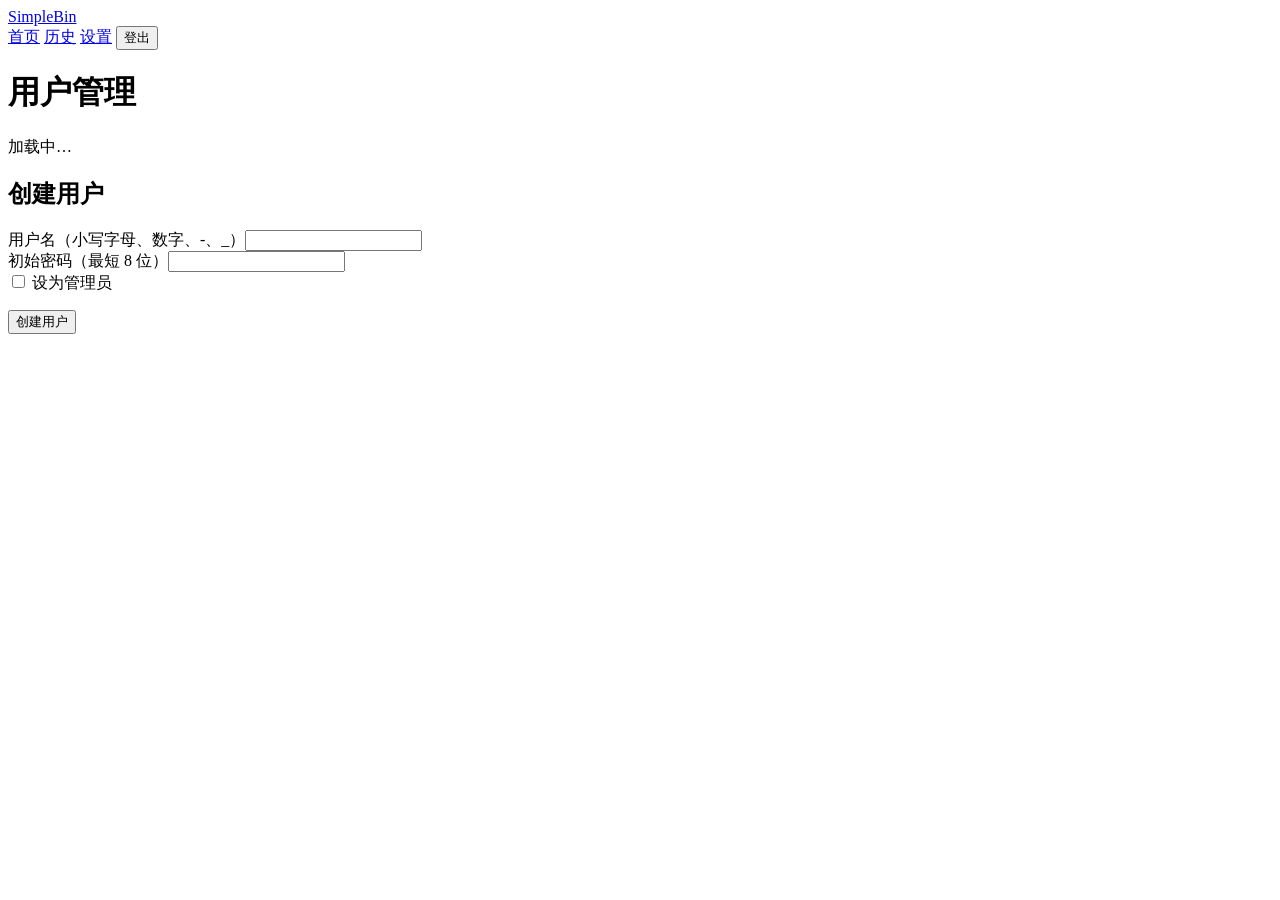
==== web/pages/admin.html @ bc234aa2 "SimpleBin v2.0: Go rewrite (Phase 1) - Go rewrite (stdlib net/http, SQLite via modernc.org/sqlite, b" ====
<!DOCTYPE html>
<html lang="zh-CN">
<head>
<meta charset="utf-8">
<meta name="viewport" content="width=device-width, initial-scale=1, viewport-fit=cover">
<title>用户管理 - SimpleBin</title>
<link rel="stylesheet" href="/static/app.css">
</head>
<body>
<header class="topbar">
  <a class="brand" href="/">SimpleBin</a>
  <nav>
    <a href="/">首页</a>
    <a href="/history">历史</a>
    <a href="/settings">设置</a>
    <button class="linkbtn" id="logoutBtn">登出</button>
  </nav>
</header>
<main>
  <h1>用户管理</h1>
  <div id="userList"><p class="muted">加载中…</p></div>

  <h2>创建用户</h2>
  <form id="createUserForm">
    <div class="field"><label>用户名（小写字母、数字、-、_）</label><input type="text" id="newUsername"></div>
    <div class="field"><label>初始密码（最短 8 位）</label><input type="password" id="newPassword" autocomplete="new-password"></div>
    <div class="field"><label><input type="checkbox" id="newIsAdmin" style="width:auto"> 设为管理员</label></div>
    <p class="err" id="err"></p>
    <button class="btn primary" type="submit">创建用户</button>
  </form>
</main>
<div id="toast"></div>
<script src="/static/app.js"></script>
<script src="/static/admin.js"></script>
</body>
</html>
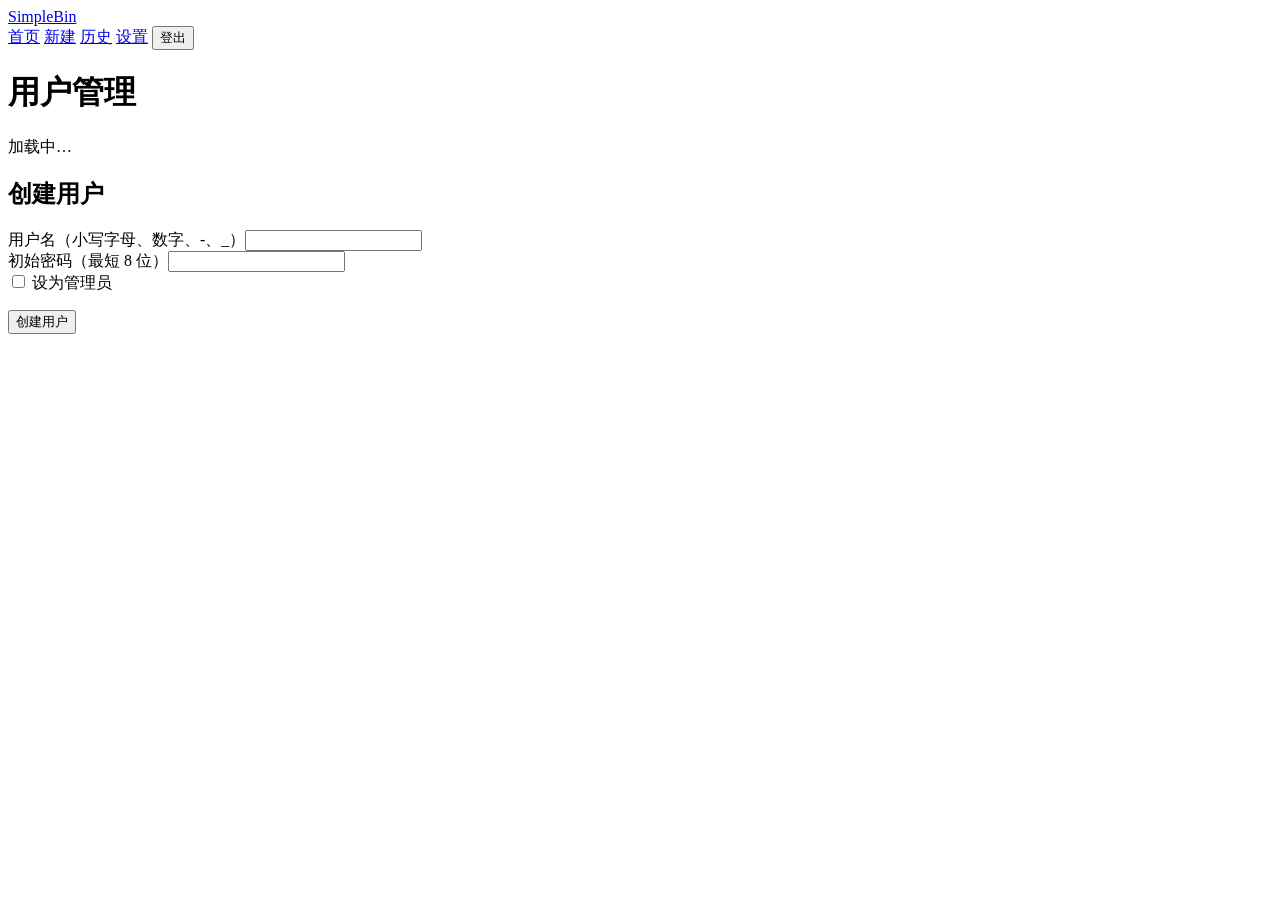
==== commit 699d6cd9: "home: tap card to copy, keep only paste button, move input/upload to /new; iOS 26 Liquid Glass style" ====
--- a/web/pages/admin.html
+++ b/web/pages/admin.html
@@ -3,6 +3,13 @@
 <head>
 <meta charset="utf-8">
 <meta name="viewport" content="width=device-width, initial-scale=1, viewport-fit=cover">
+<meta name="mobile-web-app-capable" content="yes">
+<meta name="apple-mobile-web-app-capable" content="yes">
+<meta name="apple-mobile-web-app-status-bar-style" content="default">
+<meta name="apple-mobile-web-app-title" content="SimpleBin">
+<meta name="theme-color" content="#ffffff">
+<link rel="manifest" href="/static/manifest.json">
+<link rel="apple-touch-icon" href="/static/icon-180.png">
 <title>用户管理 - SimpleBin</title>
 <link rel="stylesheet" href="/static/app.css">
 </head>
@@ -11,6 +18,7 @@
   <a class="brand" href="/">SimpleBin</a>
   <nav>
     <a href="/">首页</a>
+    <a href="/new">新建</a>
     <a href="/history">历史</a>
     <a href="/settings">设置</a>
     <button class="linkbtn" id="logoutBtn">登出</button>
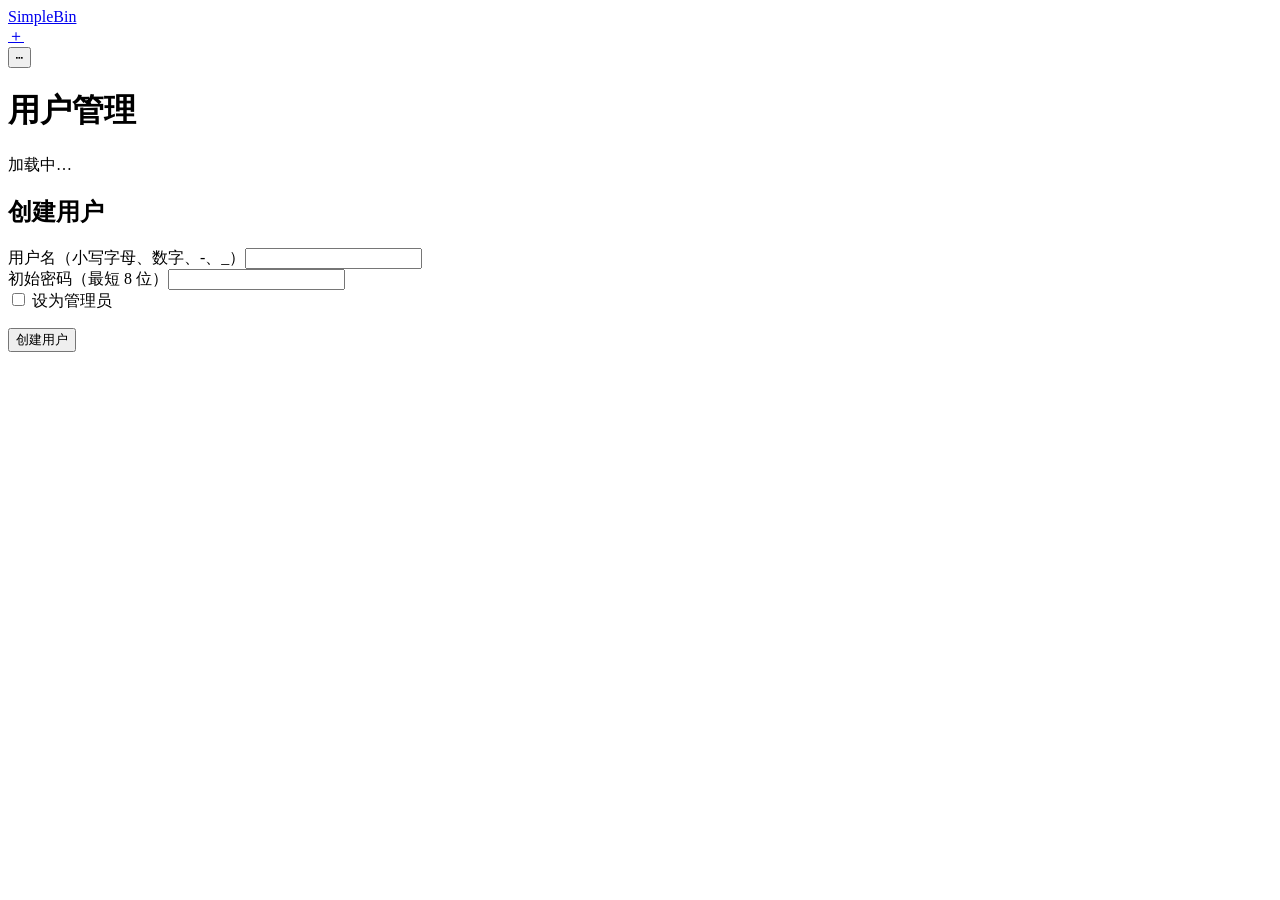
==== commit c01b118f: "fix iOS tap-to-copy (sync execCommand first) + topbar collapses to + and ... menu" ====
--- a/web/pages/admin.html
+++ b/web/pages/admin.html
@@ -16,13 +16,19 @@
 <body>
 <header class="topbar">
   <a class="brand" href="/">SimpleBin</a>
-  <nav>
-    <a href="/">首页</a>
-    <a href="/new">新建</a>
-    <a href="/history">历史</a>
-    <a href="/settings">设置</a>
-    <button class="linkbtn" id="logoutBtn">登出</button>
-  </nav>
+<div class="topbar-actions">
+    <a class="icon-btn" href="/new" aria-label="新建">＋</a>
+    <div class="topbar-menu">
+      <button class="icon-btn" id="topMenuBtn" aria-label="菜单">⋯</button>
+      <div class="menu-pop" id="topMenuPop" hidden>
+        <a class="menu-item" href="/">首页</a>
+        <a class="menu-item" href="/history">历史</a>
+        <a class="menu-item" href="/settings">设置</a>
+        <a class="menu-item" href="/admin" id="adminLink" hidden>管理</a>
+        <button class="menu-item danger" id="logoutBtn">登出</button>
+      </div>
+    </div>
+  </div>
 </header>
 <main>
   <h1>用户管理</h1>
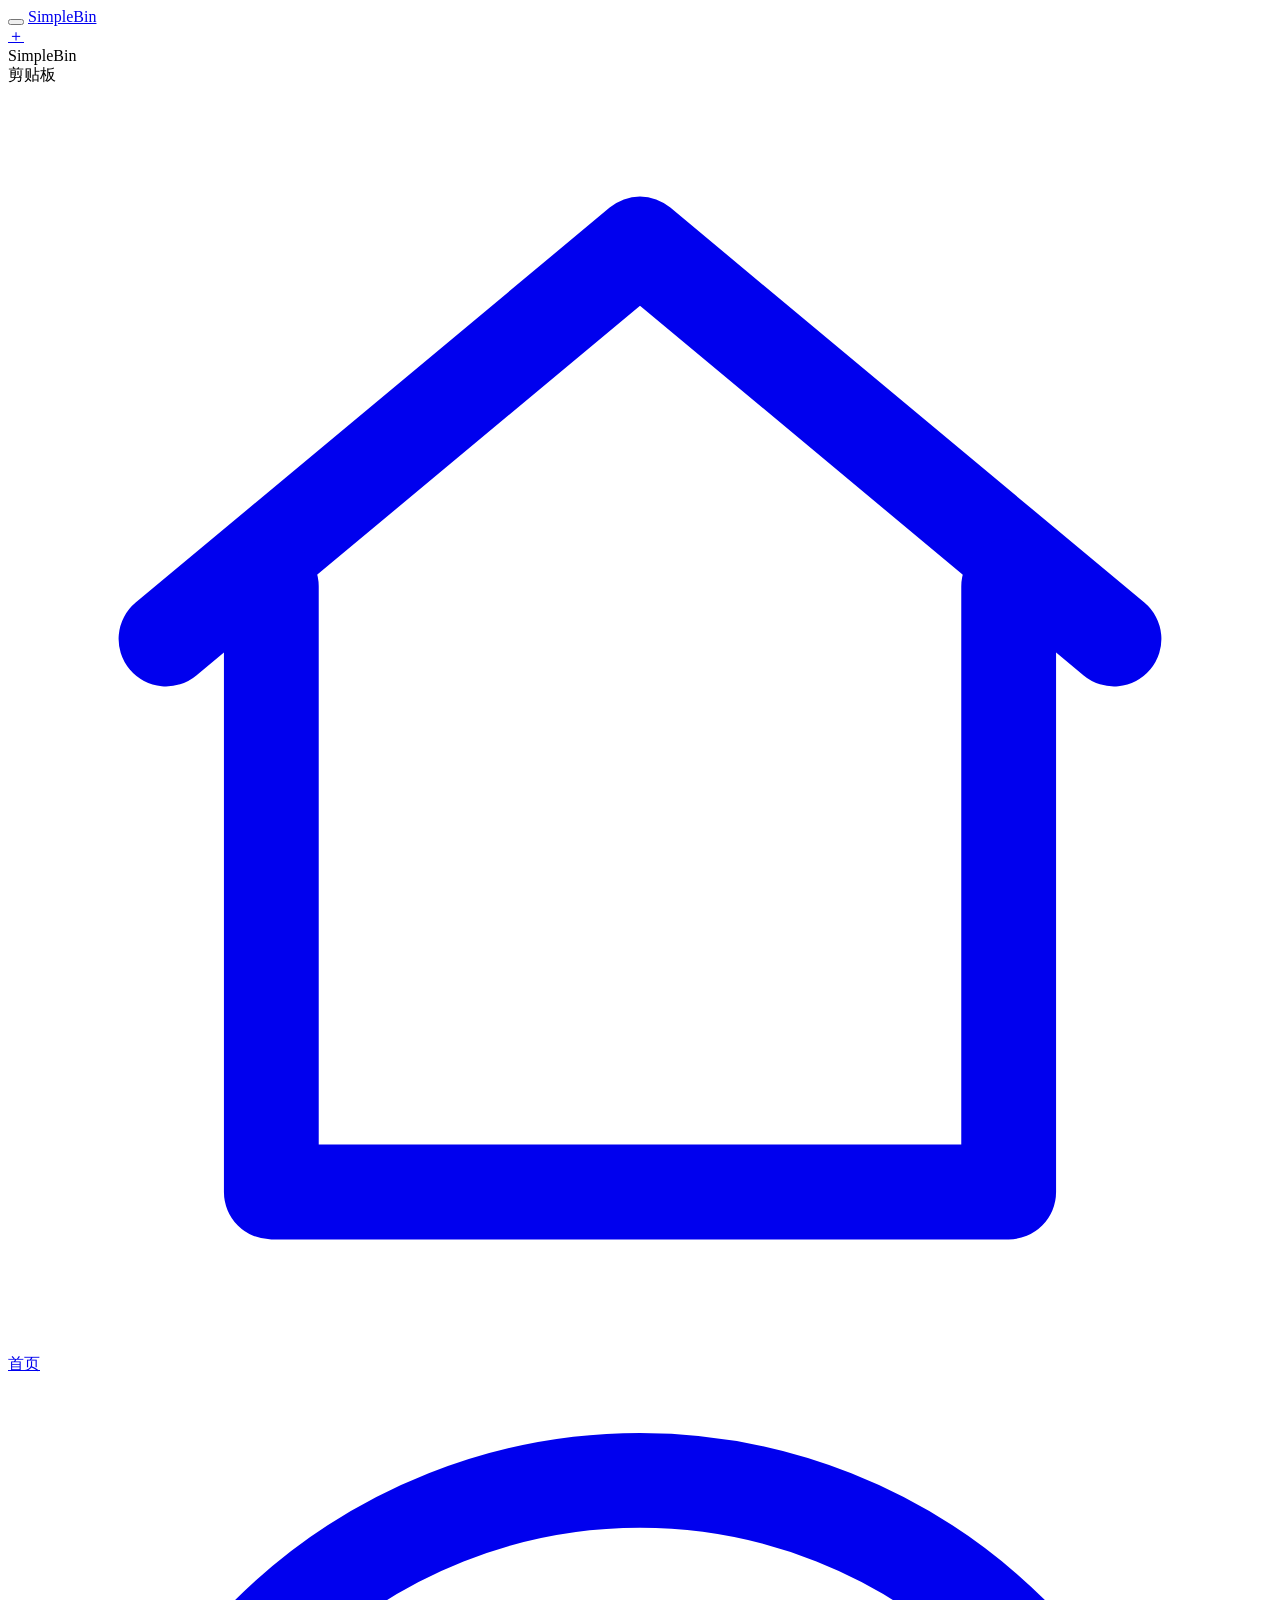
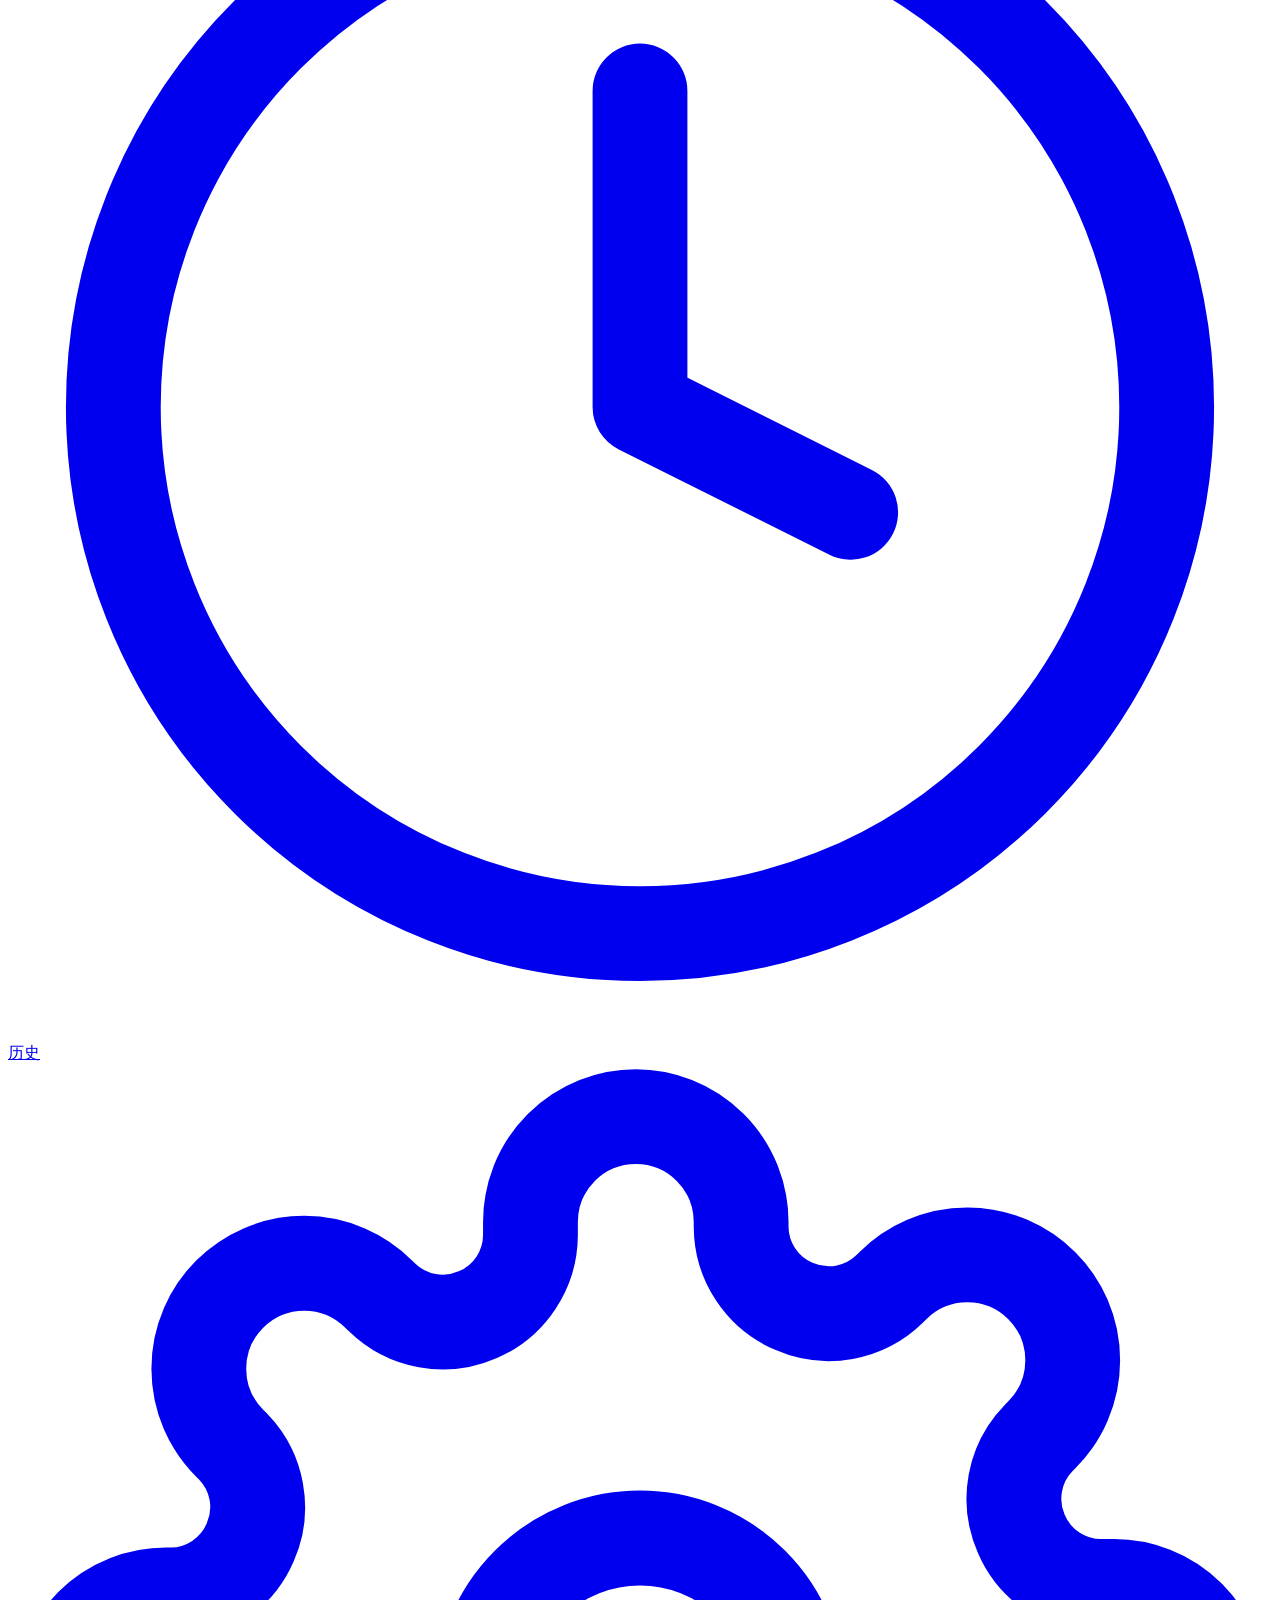
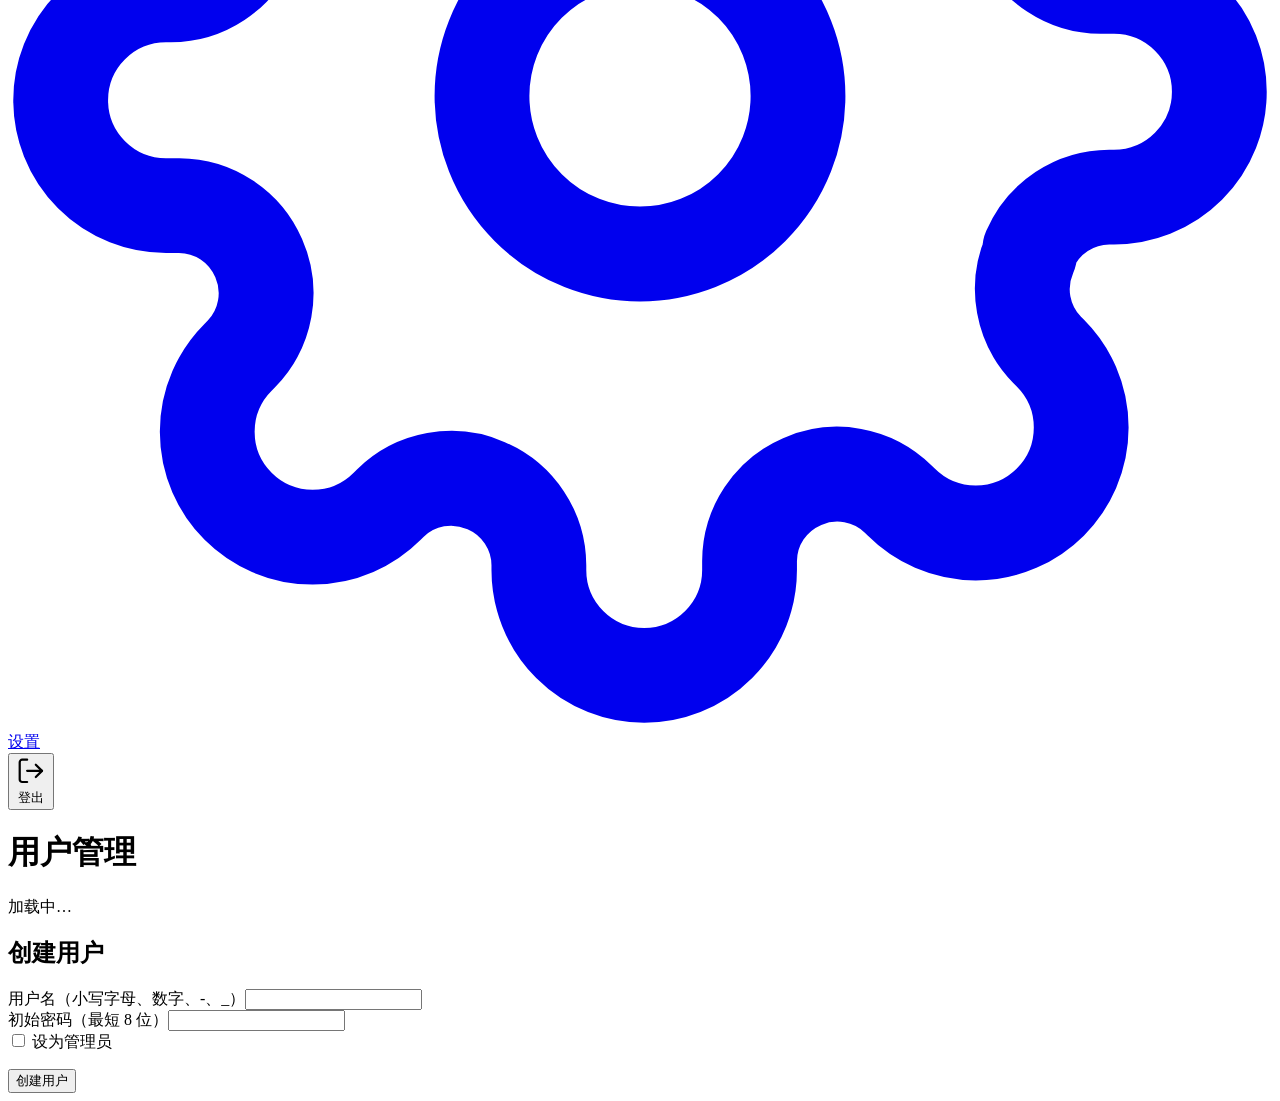
==== commit 1bf5ca2a: "topbar: replace ... popup menu with left drawer (same as ReceiptBin)" ====
--- a/web/pages/admin.html
+++ b/web/pages/admin.html
@@ -15,21 +15,38 @@
 </head>
 <body>
 <header class="topbar">
+  <button class="burger" id="burgerBtn" aria-label="菜单"><span></span><span></span><span></span></button>
   <a class="brand" href="/">SimpleBin</a>
-<div class="topbar-actions">
+  <div class="topbar-actions">
     <a class="icon-btn" href="/new" aria-label="新建">＋</a>
-    <div class="topbar-menu">
-      <button class="icon-btn" id="topMenuBtn" aria-label="菜单">⋯</button>
-      <div class="menu-pop" id="topMenuPop" hidden>
-        <a class="menu-item" href="/">首页</a>
-        <a class="menu-item" href="/history">历史</a>
-        <a class="menu-item" href="/settings">设置</a>
-        <a class="menu-item" href="/admin" id="adminLink" hidden>管理</a>
-        <button class="menu-item danger" id="logoutBtn">登出</button>
-      </div>
-    </div>
   </div>
 </header>
+<div class="scrim" id="scrim"></div>
+<aside class="drawer" id="drawer" aria-label="菜单">
+  <div class="drawer-head">
+    <div class="logo">SimpleBin</div>
+    <div class="sub">剪贴板</div>
+  </div>
+  <nav>
+    <a class="drawer-item" data-nav="home" href="/">
+      <svg viewBox="0 0 24 24" fill="none" stroke="currentColor" stroke-width="1.8" stroke-linecap="round" stroke-linejoin="round" aria-hidden="true"><path d="M3 10.5 12 3l9 7.5"/><path d="M5 9.5V21h14V9.5"/></svg>
+      首页</a>
+    <a class="drawer-item" data-nav="history" href="/history">
+      <svg viewBox="0 0 24 24" fill="none" stroke="currentColor" stroke-width="1.8" stroke-linecap="round" stroke-linejoin="round" aria-hidden="true"><circle cx="12" cy="12" r="10"/><path d="M12 6v6l4 2"/></svg>
+      历史<span class="count" id="historyCount"></span></a>
+    <a class="drawer-item" data-nav="settings" href="/settings">
+      <svg viewBox="0 0 24 24" fill="none" stroke="currentColor" stroke-width="1.8" stroke-linecap="round" stroke-linejoin="round" aria-hidden="true"><circle cx="12" cy="12" r="3"/><path d="M19.4 15a1.65 1.65 0 0 0 .33 1.82l.06.06a2 2 0 1 1-2.83 2.83l-.06-.06a1.65 1.65 0 0 0-1.82-.33 1.65 1.65 0 0 0-1 1.51V21a2 2 0 1 1-4 0v-.09a1.65 1.65 0 0 0-1-1.51 1.65 1.65 0 0 0-1.82.33l-.06.06a2 2 0 1 1-2.83-2.83l.06-.06a1.65 1.65 0 0 0 .33-1.82 1.65 1.65 0 0 0-1.51-1H3a2 2 0 1 1 0-4h.09a1.65 1.65 0 0 0 1.51-1 1.65 1.65 0 0 0-.33-1.82l-.06-.06a2 2 0 1 1 2.83-2.83l.06.06a1.65 1.65 0 0 0 1.82.33h0a1.65 1.65 0 0 0 1-1.51V3a2 2 0 1 1 4 0v.09a1.65 1.65 0 0 0 1 1.51h0a1.65 1.65 0 0 0 1.82-.33l.06-.06a2 2 0 1 1 2.83 2.83l-.06.06a1.65 1.65 0 0 0-.33 1.82v0a1.65 1.65 0 0 0 1.51 1H21a2 2 0 1 1 0 4h-.09a1.65 1.65 0 0 0-1.51 1z"/></svg>
+      设置</a>
+    <a class="drawer-item" data-nav="admin" href="/admin" id="adminLink" hidden>
+      <svg viewBox="0 0 24 24" fill="none" stroke="currentColor" stroke-width="1.8" stroke-linecap="round" stroke-linejoin="round" aria-hidden="true"><path d="M17 21v-2a4 4 0 0 0-4-4H5a4 4 0 0 0-4 4v2"/><circle cx="9" cy="7" r="4"/><path d="M23 21v-2a4 4 0 0 0-3-3.87"/><path d="M16 3.13a4 4 0 0 1 0 7.75"/></svg>
+      管理</a>
+  </nav>
+  <div class="drawer-foot">
+    <button class="drawer-item danger" id="logoutBtn">
+      <svg viewBox="0 0 24 24" fill="none" stroke="currentColor" stroke-width="1.8" stroke-linecap="round" stroke-linejoin="round" aria-hidden="true"><path d="M9 21H5a2 2 0 0 1-2-2V5a2 2 0 0 1 2-2h4"/><path d="m16 17 5-5-5-5"/><path d="M21 12H9"/></svg>
+      登出</button>
+  </div>
+</aside>
 <main>
   <h1>用户管理</h1>
   <div id="userList"><p class="muted">加载中…</p></div>
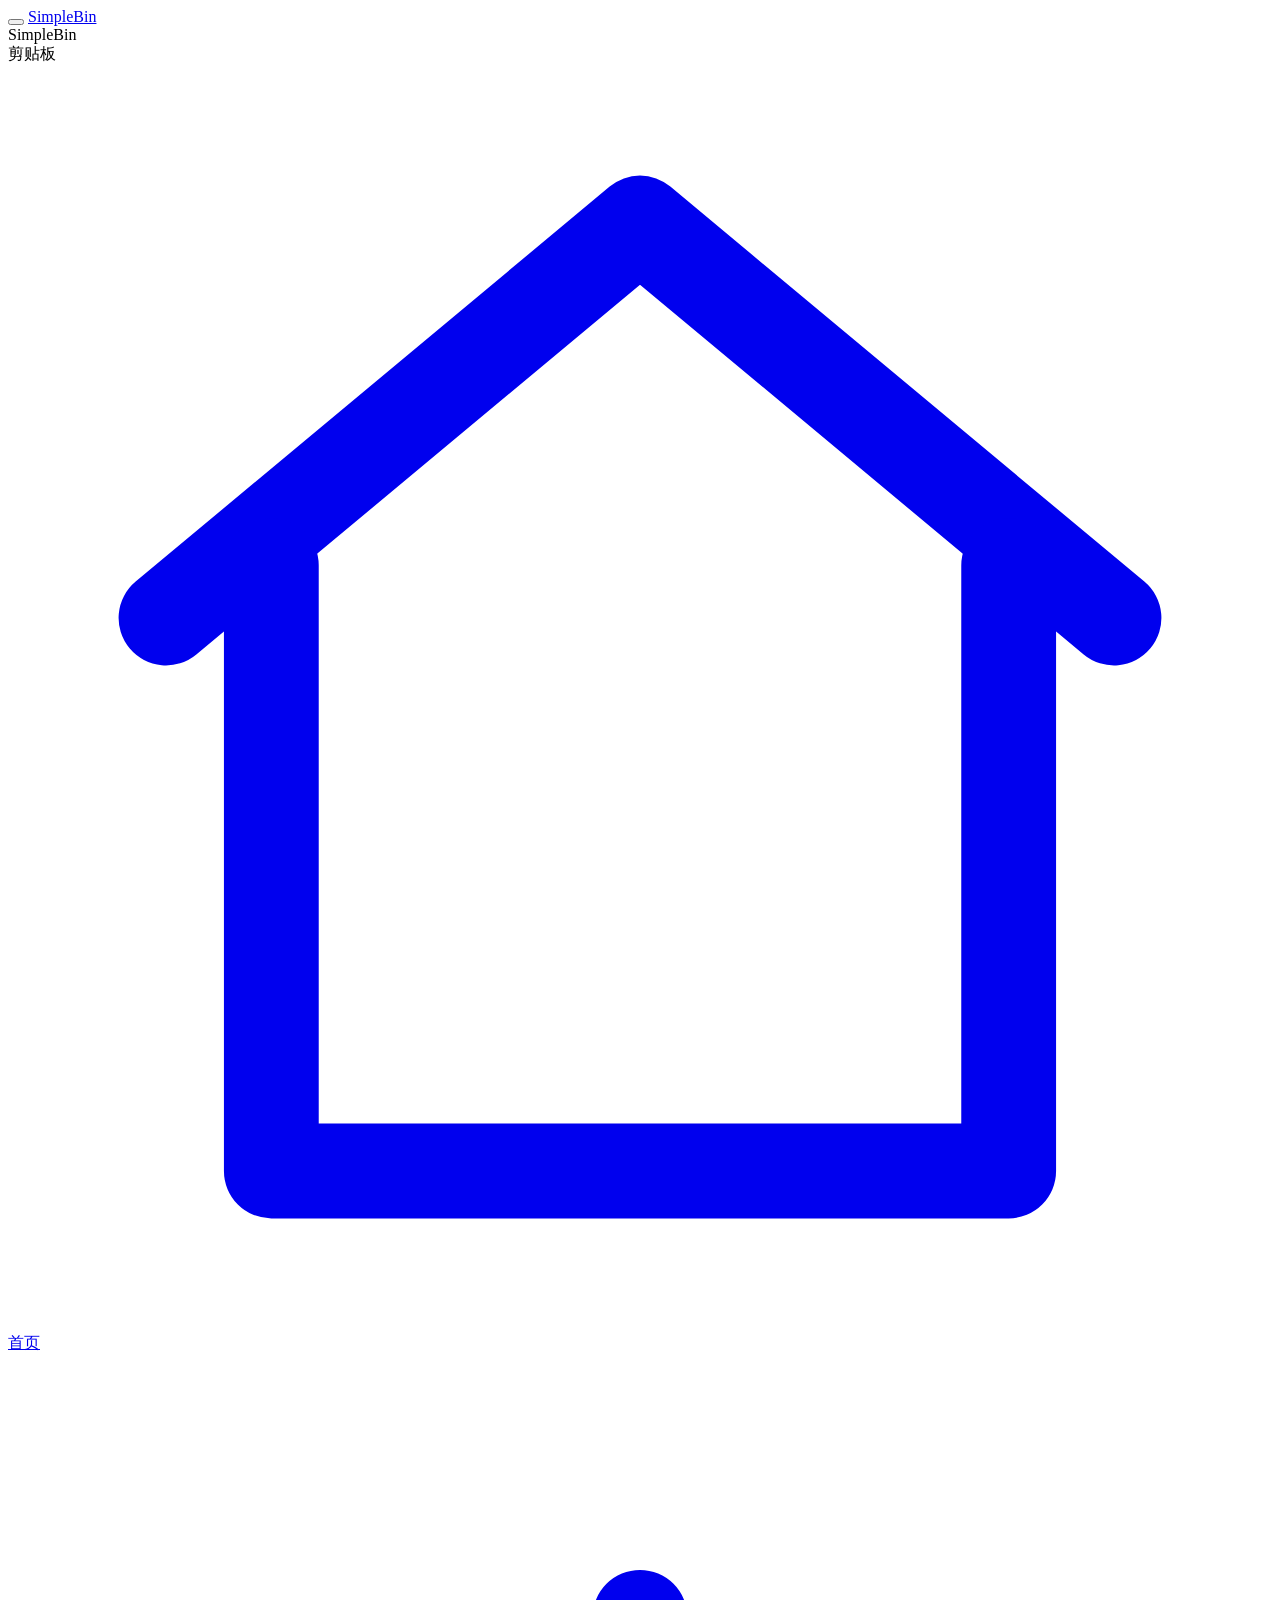
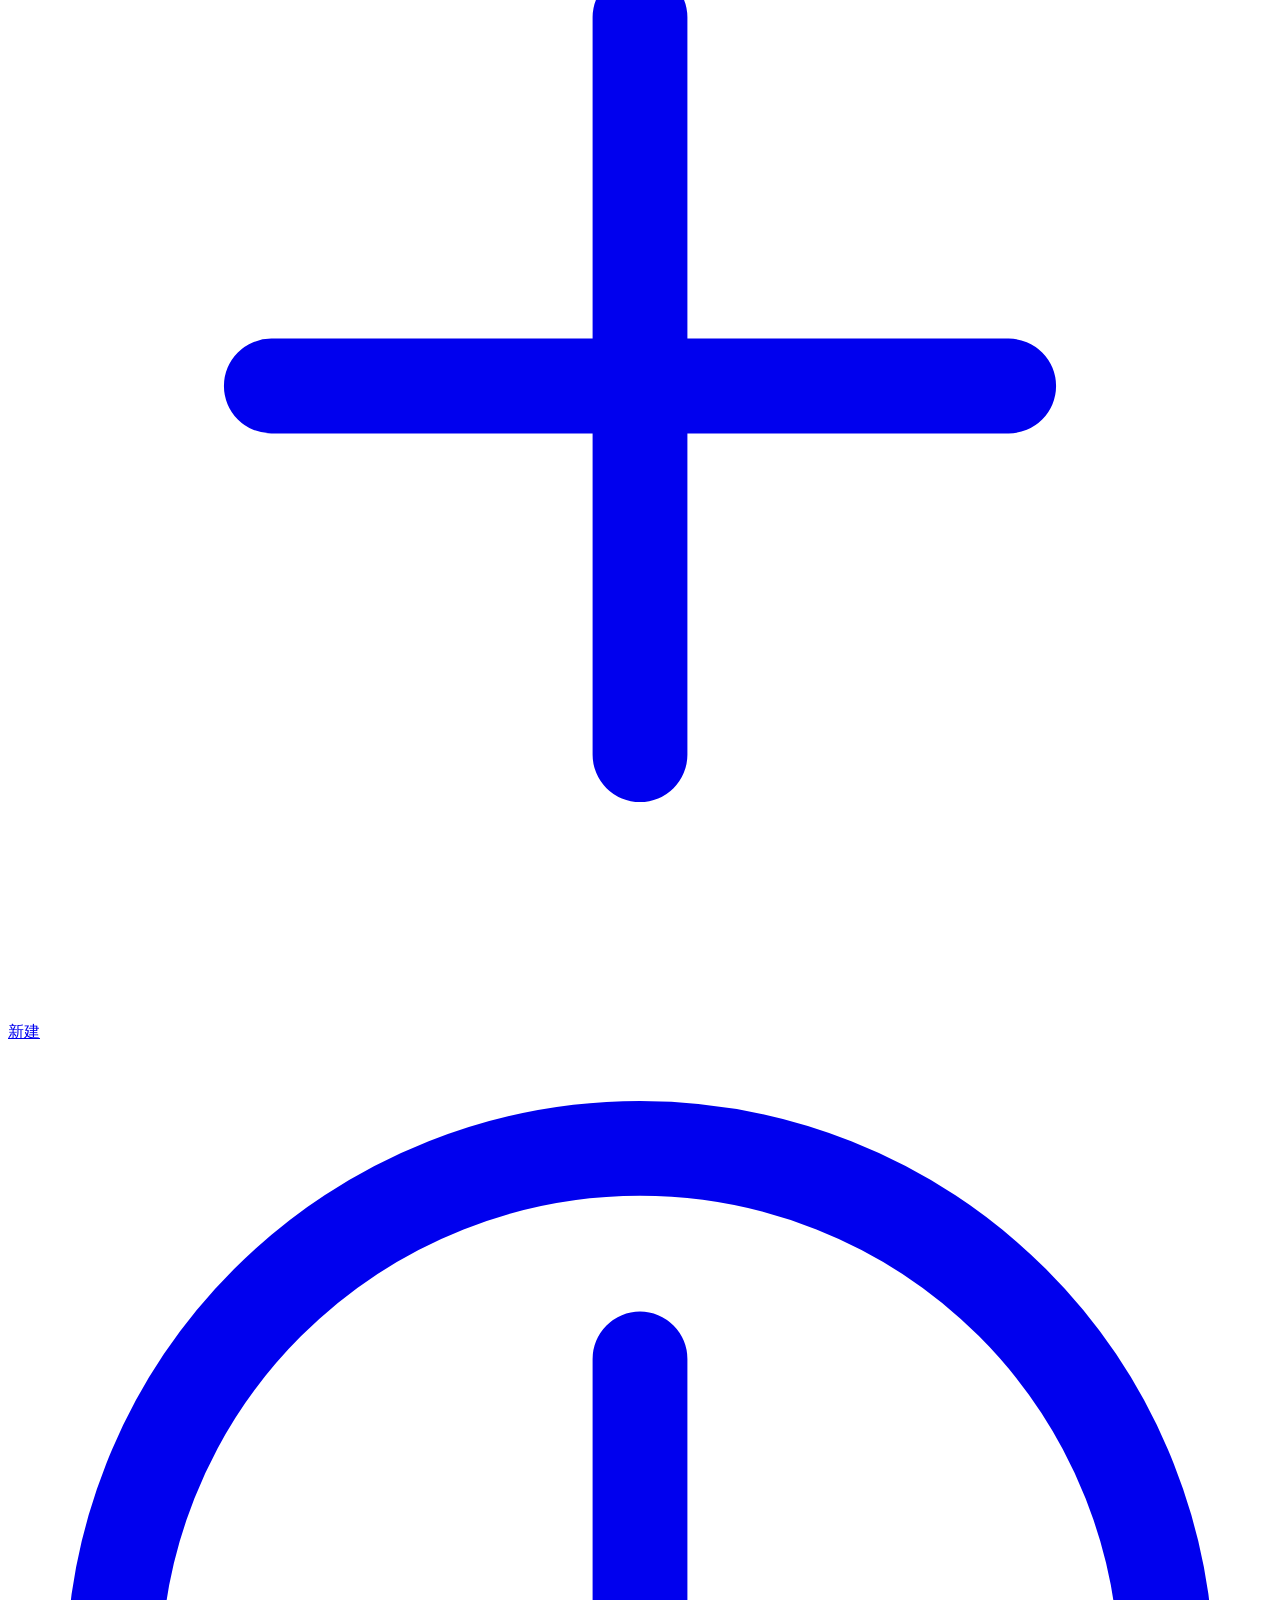
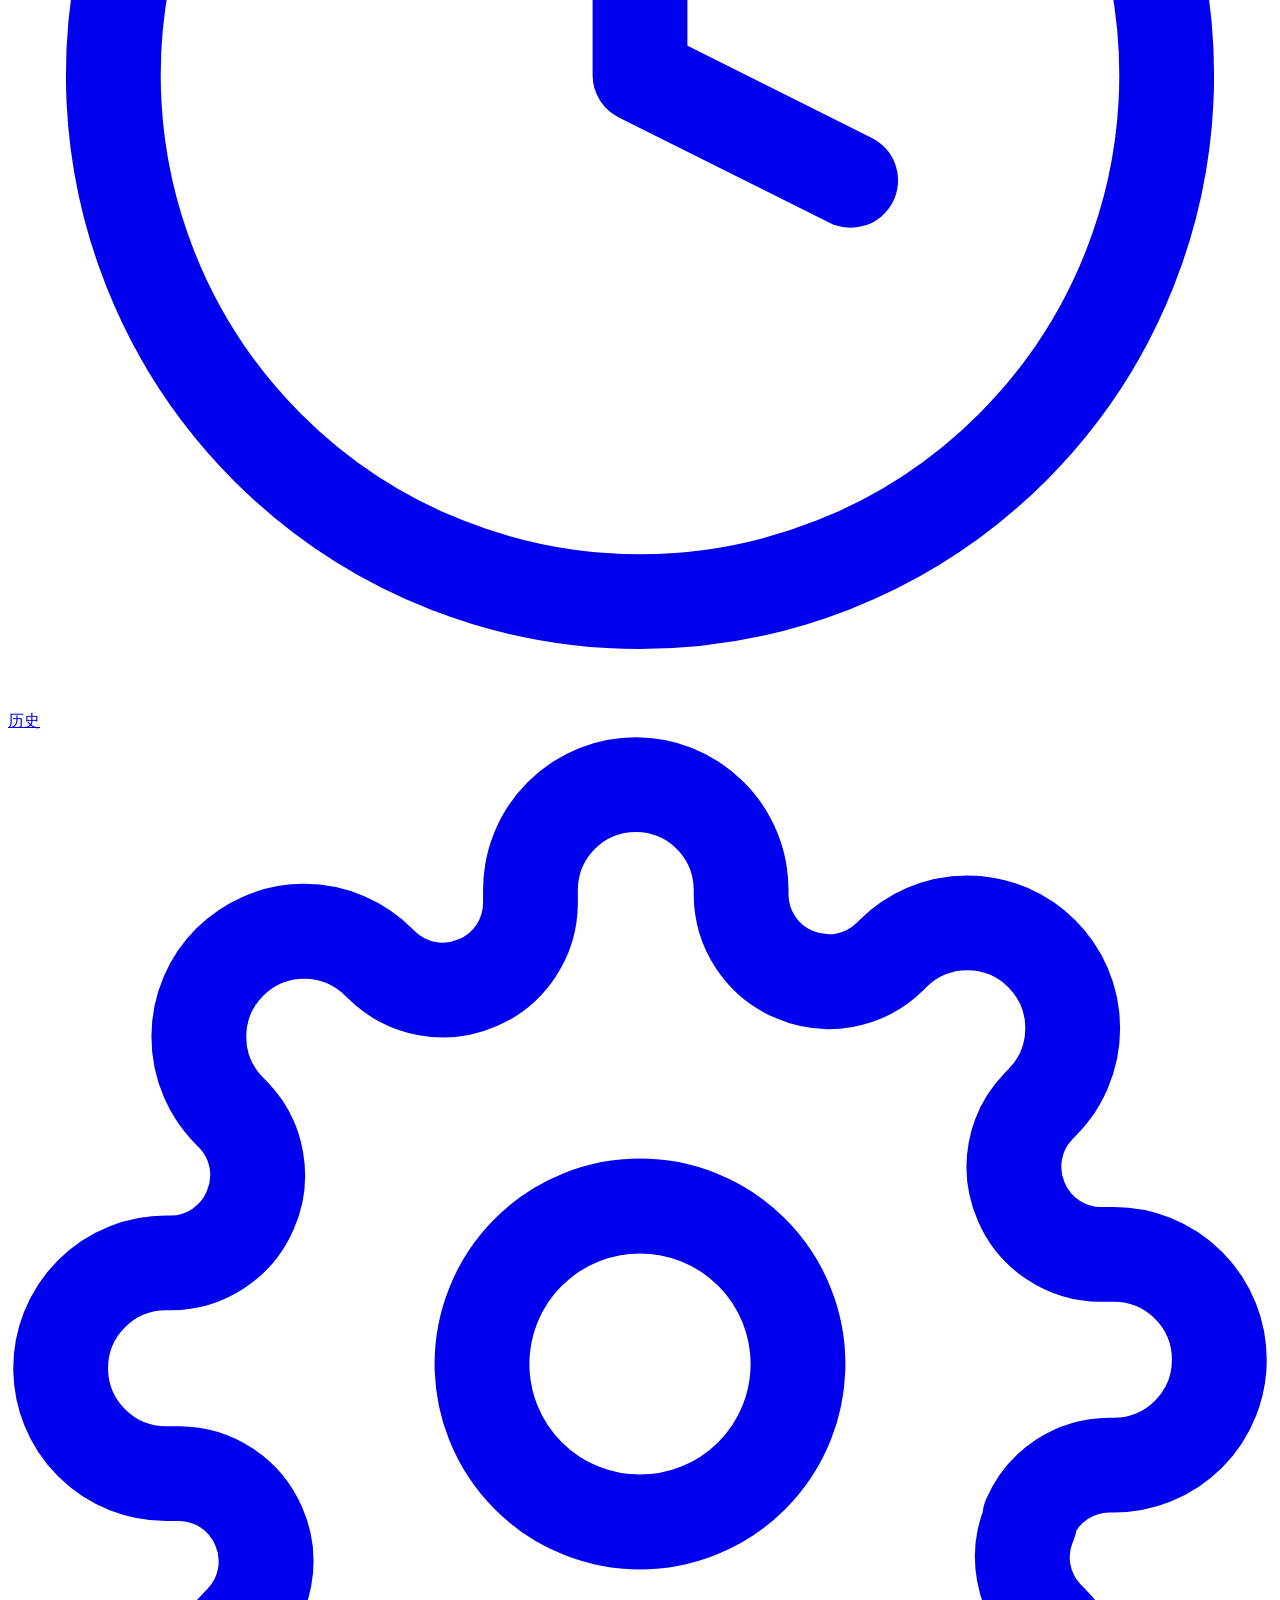
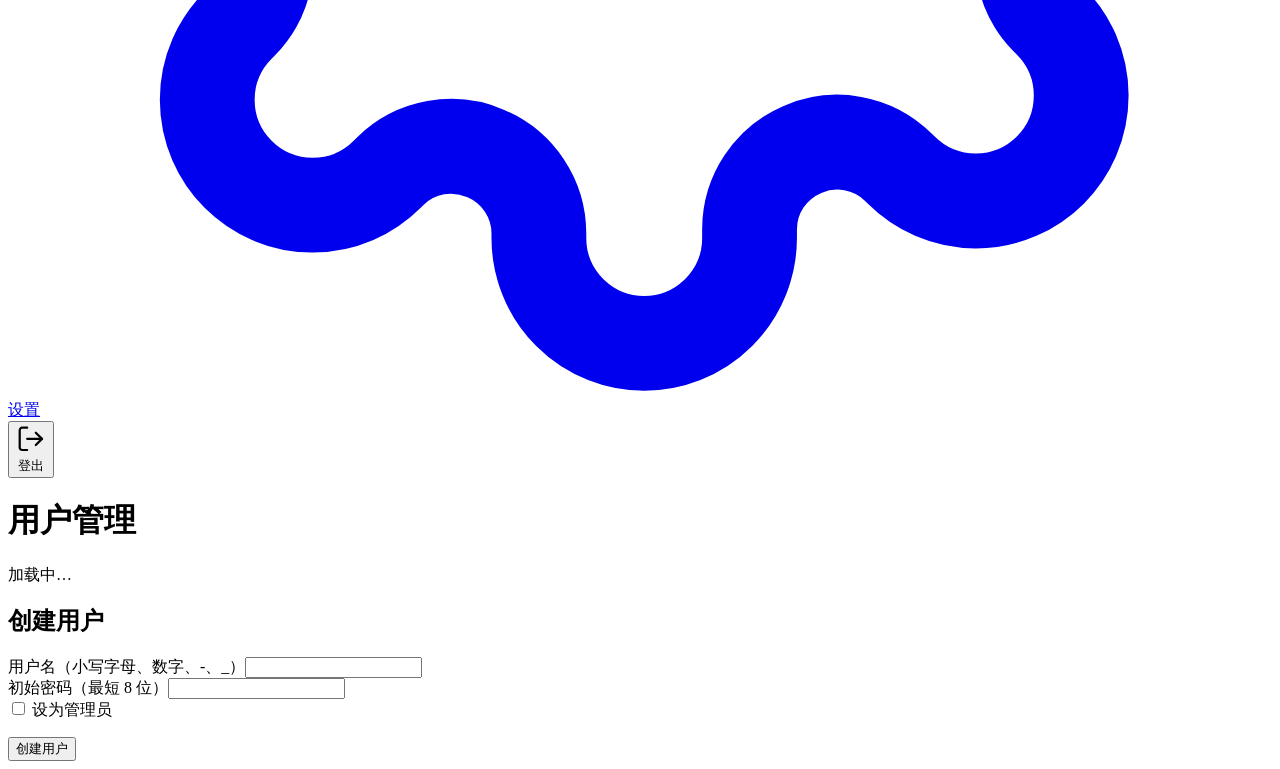
==== commit c3a8cf21: "drawer: move + new button into drawer below home" ====
--- a/web/pages/admin.html
+++ b/web/pages/admin.html
@@ -17,9 +17,6 @@
 <header class="topbar">
   <button class="burger" id="burgerBtn" aria-label="菜单"><span></span><span></span><span></span></button>
   <a class="brand" href="/">SimpleBin</a>
-  <div class="topbar-actions">
-    <a class="icon-btn" href="/new" aria-label="新建">＋</a>
-  </div>
 </header>
 <div class="scrim" id="scrim"></div>
 <aside class="drawer" id="drawer" aria-label="菜单">
@@ -31,6 +28,9 @@
     <a class="drawer-item" data-nav="home" href="/">
       <svg viewBox="0 0 24 24" fill="none" stroke="currentColor" stroke-width="1.8" stroke-linecap="round" stroke-linejoin="round" aria-hidden="true"><path d="M3 10.5 12 3l9 7.5"/><path d="M5 9.5V21h14V9.5"/></svg>
       首页</a>
+    <a class="drawer-item" data-nav="new" href="/new">
+      <svg viewBox="0 0 24 24" fill="none" stroke="currentColor" stroke-width="1.8" stroke-linecap="round" stroke-linejoin="round" aria-hidden="true"><path d="M12 5v14M5 12h14"/></svg>
+      新建</a>
     <a class="drawer-item" data-nav="history" href="/history">
       <svg viewBox="0 0 24 24" fill="none" stroke="currentColor" stroke-width="1.8" stroke-linecap="round" stroke-linejoin="round" aria-hidden="true"><circle cx="12" cy="12" r="10"/><path d="M12 6v6l4 2"/></svg>
       历史<span class="count" id="historyCount"></span></a>
